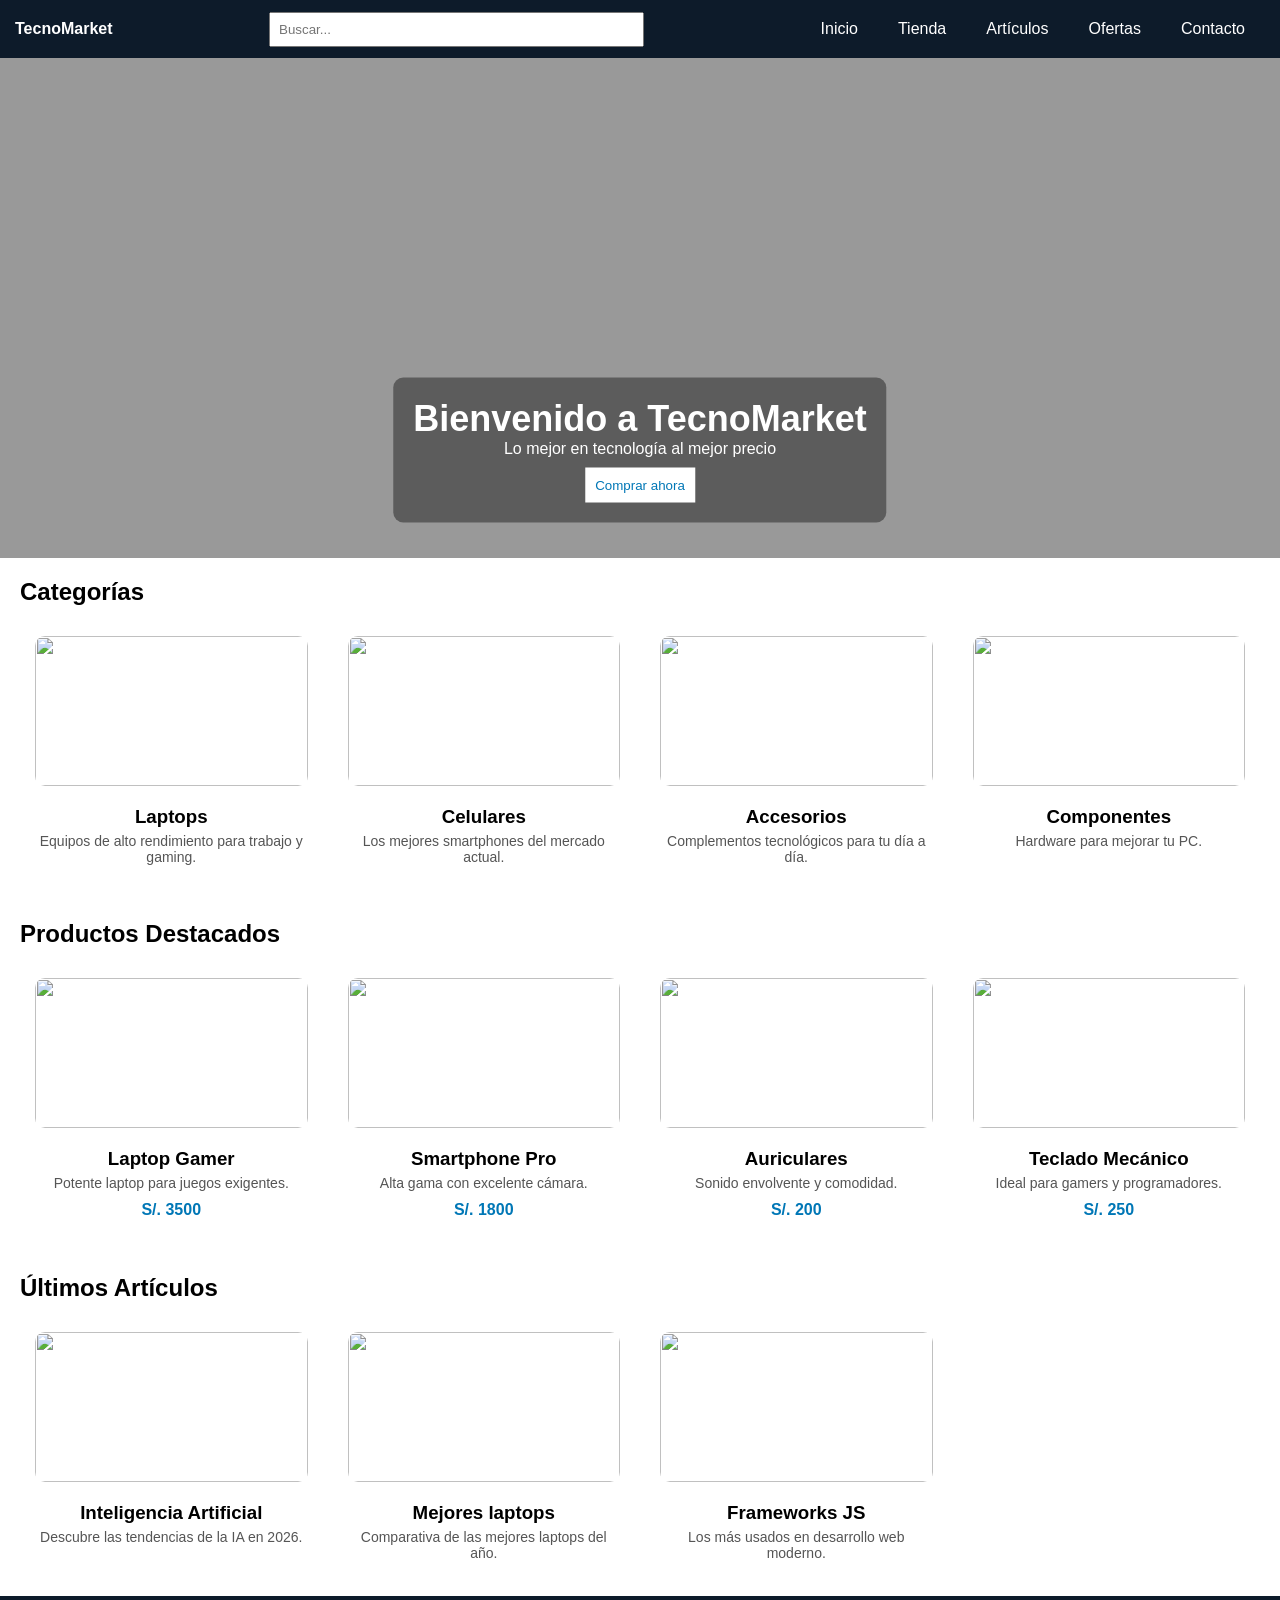
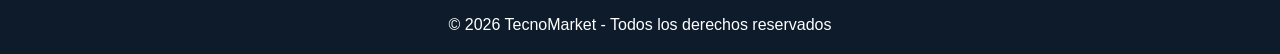
==== index.html @ bfa55ff9 "Add files via upload" ====
<!DOCTYPE html>
<html lang="es">
<head>
    <meta charset="UTF-8">
    <title>TecnoMarket</title>
    <link rel="stylesheet" href="styles.css">
</head>
<body>

<!-- HEADER -->
<header class="header">
    <div class="logo">TecnoMarket</div>

    <input type="text" placeholder="Buscar..." class="buscador">

    <div class="hamburguesa" onclick="toggleMenu()">☰</div>

    <nav class="menu" id="menu">
        <a href="#">Inicio</a>
        <a href="#">Tienda</a>
        <a href="#">Artículos</a>
        <a href="#">Ofertas</a>
        <a href="#">Contacto</a>
    </nav>
</header>

<!-- HERO -->
<section class="hero">
    <!--<img src="img/banner.jpg" alt="Banner principal" class="hero-img"-->

    <div class="hero-texto">
        <h1>Bienvenido a TecnoMarket</h1>
        <p>Lo mejor en tecnología al mejor precio</p>
        <button>Comprar ahora</button>
    </div>
</section>

<!-- CATEGORÍAS -->
<section class="categorias">
    <h2>Categorías</h2>
    <div class="grid-categorias">

        <div class="categoria">
            <img src="https://via.placeholder.com/200" alt="">
            <h3>Laptops</h3>
            <p>Equipos de alto rendimiento para trabajo y gaming.</p>
        </div>

        <div class="categoria">
            <img src="https://via.placeholder.com/200" alt="">
            <h3>Celulares</h3>
            <p>Los mejores smartphones del mercado actual.</p>
        </div>

        <div class="categoria">
            <img src="https://via.placeholder.com/200" alt="">
            <h3>Accesorios</h3>
            <p>Complementos tecnológicos para tu día a día.</p>
        </div>

        <div class="categoria">
            <img src="https://via.placeholder.com/200" alt="">
            <h3>Componentes</h3>
            <p>Hardware para mejorar tu PC.</p>
        </div>

    </div>
</section>

<!-- PRODUCTOS DESTACADOS -->
<section class="productos">
    <h2>Productos Destacados</h2>
    <div class="grid-productos">

        <div class="card">
            <img src="https://via.placeholder.com/200">
            <h3>Laptop Gamer</h3>
            <p>Potente laptop para juegos exigentes.</p>
            <span class="precio">S/. 3500</span>
        </div>

        <div class="card">
            <img src="https://via.placeholder.com/200">
            <h3>Smartphone Pro</h3>
            <p>Alta gama con excelente cámara.</p>
            <span class="precio">S/. 1800</span>
        </div>

        <div class="card">
            <img src="https://via.placeholder.com/200">
            <h3>Auriculares</h3>
            <p>Sonido envolvente y comodidad.</p>
            <span class="precio">S/. 200</span>
        </div>

        <div class="card">
            <img src="https://via.placeholder.com/200">
            <h3>Teclado Mecánico</h3>
            <p>Ideal para gamers y programadores.</p>
            <span class="precio">S/. 250</span>
        </div>

    </div>
</section>

<!-- ARTÍCULOS -->
<section class="articulos">
    <h2>Últimos Artículos</h2>
    <div class="grid-articulos">

        <div class="card">
            <img src="https://via.placeholder.com/200">
            <h3>Inteligencia Artificial</h3>
            <p>Descubre las tendencias de la IA en 2026.</p>
        </div>

        <div class="card">
            <img src="https://via.placeholder.com/200">
            <h3>Mejores laptops</h3>
            <p>Comparativa de las mejores laptops del año.</p>
        </div>

        <div class="card">
            <img src="https://via.placeholder.com/200">
            <h3>Frameworks JS</h3>
            <p>Los más usados en desarrollo web moderno.</p>
        </div>

    </div>
</section>

<!-- FOOTER -->
<footer class="footer">
    <p>© 2026 TecnoMarket - Todos los derechos reservados</p>
</footer>

<script src="script.js"></script>
</body>
</html>
---- styles.css ----
/* RESET */
* {
    margin: 0;
    padding: 0;
    box-sizing: border-box;
}

body {
    font-family: 'Segoe UI', sans-serif;
    background: #ffffff;
}

/* ================= HEADER ================= */
.header {
    display: flex;
    align-items: center;
    justify-content: space-between;
    background: #0d1b2a;
    color: white;
    padding: 10px 15px;
    position: relative;
}

.logo {
    font-weight: bold;
}

/* BUSCADOR */
.buscador {
    display: none;
}

/* MENU */
.menu {
    display: none;
    flex-direction: column;
    background: #0d1b2a;
    position: absolute;
    top: 60px;
    left: 0;
    width: 100%;
}

.menu a {
    padding: 10px;
    border-top: 1px solid #1b263b;
    color: white;
    text-decoration: none;
}

/* BOTÓN HAMBURGUESA */
.hamburguesa {
    font-size: 20px;
    cursor: pointer;
}

/* MOSTRAR MENU */
.menu.activo {
    display: flex;
}

/* ================= HERO ================= */
.hero {
    background: url("img/banner.jpg") no-repeat center center;
    background-size: cover; /* 🔥 hace que ocupe todo el espacio */
    background: 
        linear-gradient(rgba(0,0,0,0.4), rgba(0,0,0,0.4)),
        url("img/banner.jpg") no-repeat center center;
    background-size: cover;
    
    height: 300px;
    
    display: flex;
    align-items: center;
    justify-content: center;
    
    color: white;
    text-align: center;
}   







.hero h1 {
    font-size: 22px;
}

.hero button {
    margin-top: 10px;
    padding: 10px;
    border: none;
    background: white;
    color: #0077b6;
}

/* ================= SECCIONES ================= */
section {
    padding: 20px;
}

h2 {
    margin-bottom: 15px;
}

/* ================= GRID ================= */
.grid-categorias,
.grid-productos,
.grid-articulos {
    display: grid;
    grid-template-columns: 1fr;
    gap: 10px;
}

/* CARDS */
.categoria, .card {
    background: white;
    padding: 15px;
    border-radius: 10px;
    text-align: center;
}

/* ================= TABLET ================= */
@media (min-width: 768px) {

    .buscador {
        display: block;
        width: 40%;
        padding: 8px;
    }

    .grid-categorias,
    .grid-productos,
    .grid-articulos {
        grid-template-columns: repeat(2, 1fr);
    }

    .hero h1 {
        font-size: 28px;
    }
}

/* ================= PC ================= */
@media (min-width: 1024px) {

    .hamburguesa {
        display: none;
    }

    .menu {
        display: flex !important;
        position: static;
        flex-direction: row;
        width: auto;
        background: none;
    }

    .menu a {
        border: none;
        margin: 0 10px;
    }

    .buscador {
        width: 30%;
    }

    .grid-categorias,
    .grid-productos,
    .grid-articulos {
        grid-template-columns: repeat(4, 1fr);
    }

  /* HERO */
.hero {
    position: auto;
    width: 100%;
    height: 300px;
    overflow: hidden;
}

/* IMAGEN */
.hero-img {
    width: 100%;
    height: 100%;
    object-fit: cover; /* 🔥 clave para que no se deforme */
}

/* TEXTO ENCIMA */
.hero-texto {
    position: absolute;
    top: 50%;
    left: 50%;
    transform: translate(-50%, -50%);
    
    color: white;
    text-align: center;
    background: rgba(0,0,0,0.4);
    padding: 20px;
    border-radius: 10px;
}

/* RESPONSIVE */
@media (min-width: 768px) {
    .hero {
        height: 400px;
    }
}

@media (min-width: 1024px) {
    .hero {
        height: 500px;
    }
}

    .hero h1 {
        font-size: 36px;
    }
}
/* IMÁGENES */
.categoria img,
.card img {
    width: 100%;
    height: 150px;
    object-fit: cover;
    border-radius: 10px;
    margin-bottom: 10px;
}

/* TEXTO */
.card h3, .categoria h3 {
    margin: 10px 0 5px;
}

.card p, .categoria p {
    font-size: 14px;
    color: #555;
}

/* PRECIO */
.precio {
    display: block;
    margin-top: 10px;
    font-weight: bold;
    color: #0077b6;
}






/* FOOTER */
.footer {
    background: #0d1b2a;
    color: white;
    text-align: center;
    padding: 20px;
}
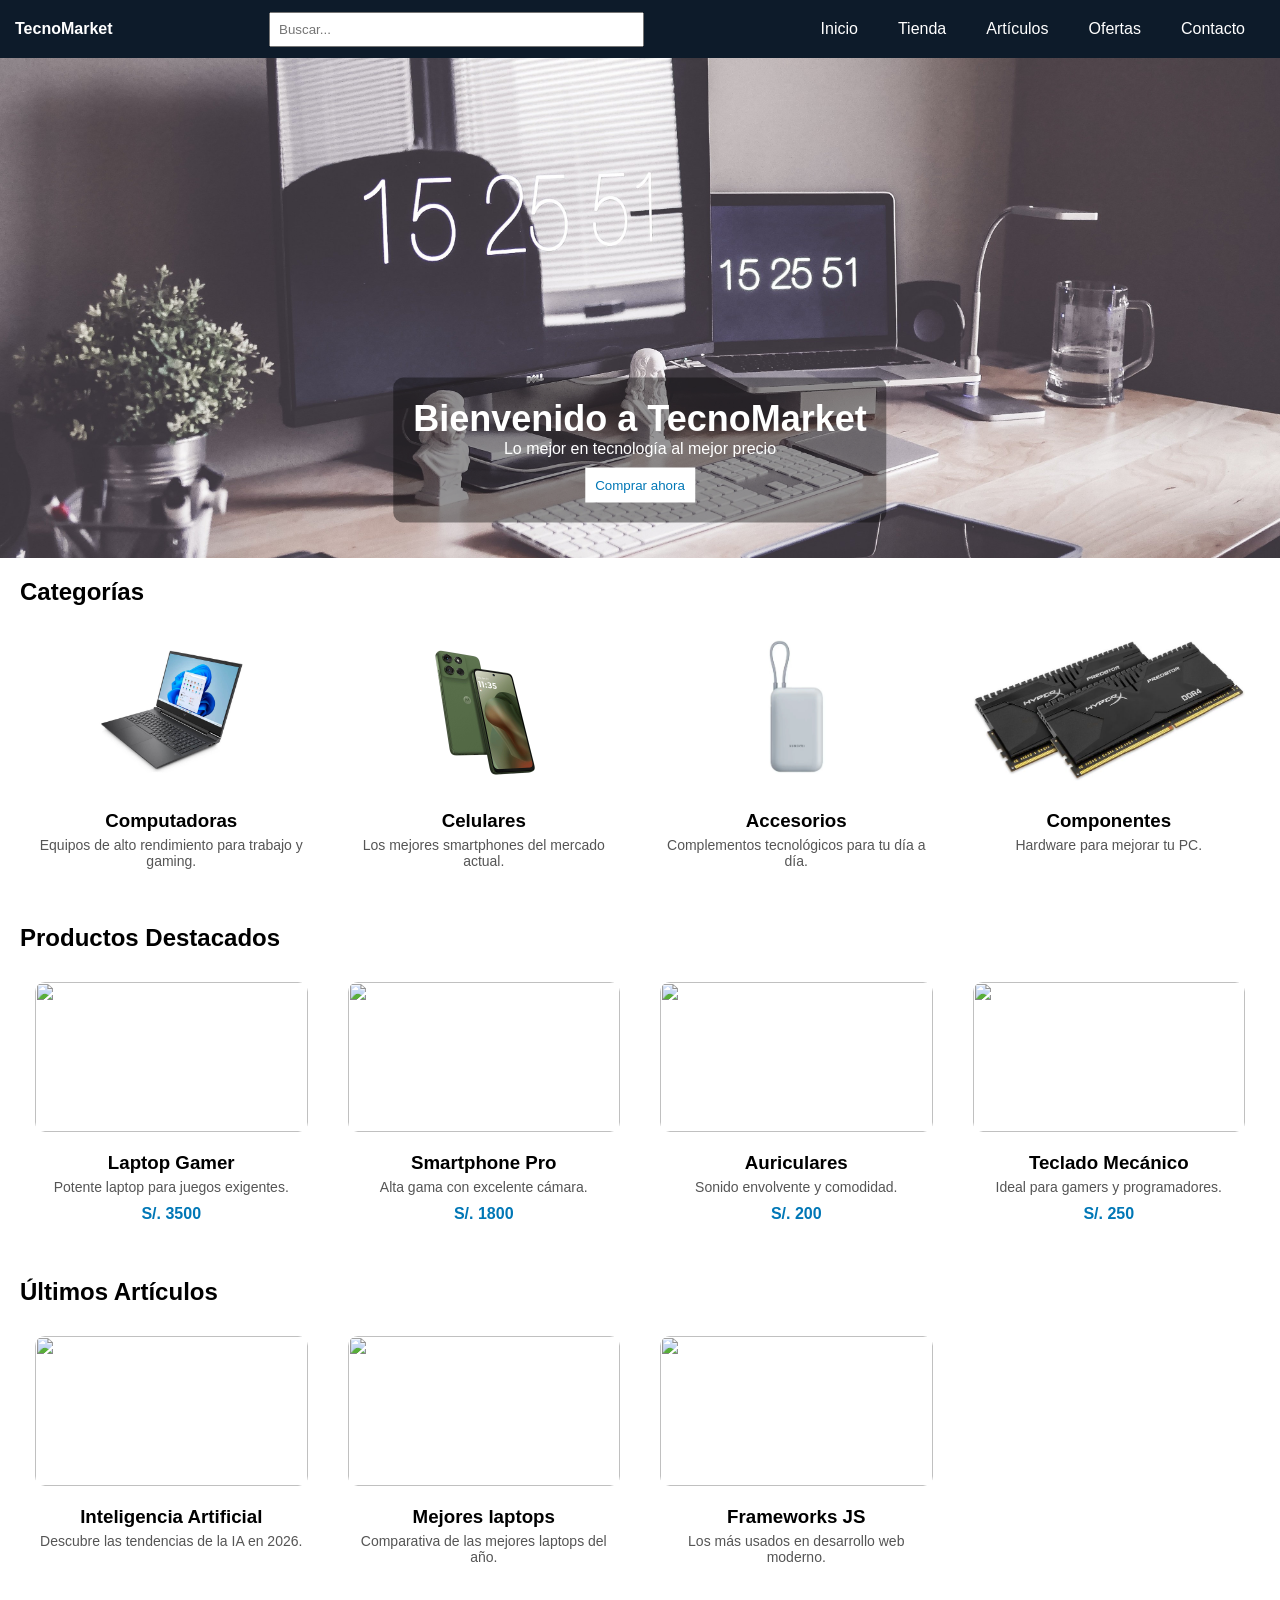
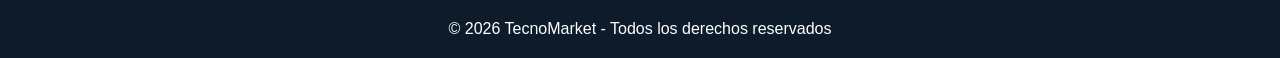
==== commit 0f6d6972: "Add files via upload" ====
--- a/index.html
+++ b/index.html
@@ -41,25 +41,25 @@
     <div class="grid-categorias">
 
         <div class="categoria">
-            <img src="https://via.placeholder.com/200" alt="">
-            <h3>Laptops</h3>
+            <img src="img/laptop.jpg" alt="">
+            <h3>Computadoras</h3>
             <p>Equipos de alto rendimiento para trabajo y gaming.</p>
         </div>
 
         <div class="categoria">
-            <img src="https://via.placeholder.com/200" alt="">
+            <img src="img/celular.jpg" alt="">
             <h3>Celulares</h3>
             <p>Los mejores smartphones del mercado actual.</p>
         </div>
 
         <div class="categoria">
-            <img src="https://via.placeholder.com/200" alt="">
+            <img src="img/cargador.webp" alt="">
             <h3>Accesorios</h3>
             <p>Complementos tecnológicos para tu día a día.</p>
         </div>
 
         <div class="categoria">
-            <img src="https://via.placeholder.com/200" alt="">
+            <img src="img/ram.jpg" alt="">
             <h3>Componentes</h3>
             <p>Hardware para mejorar tu PC.</p>
         </div>
--- a/styles.css
+++ b/styles.css
@@ -63,10 +63,6 @@
 .hero {
     background: url("img/banner.jpg") no-repeat center center;
     background-size: cover; /* 🔥 hace que ocupe todo el espacio */
-    background: 
-        linear-gradient(rgba(0,0,0,0.4), rgba(0,0,0,0.4)),
-        url("img/banner.jpg") no-repeat center center;
-    background-size: cover;
     
     height: 300px;
     
@@ -77,9 +73,6 @@
     color: white;
     text-align: center;
 }   
-
-
-
 
 
 
@@ -221,11 +214,12 @@
 /* IMÁGENES */
 .categoria img,
 .card img {
-    width: 100%;
+   width: 100%;
     height: 150px;
-    object-fit: cover;
+    object-fit: contain;
+   
     border-radius: 10px;
-    margin-bottom: 10px;
+    margin-bottom: 10px
 }
 
 /* TEXTO */
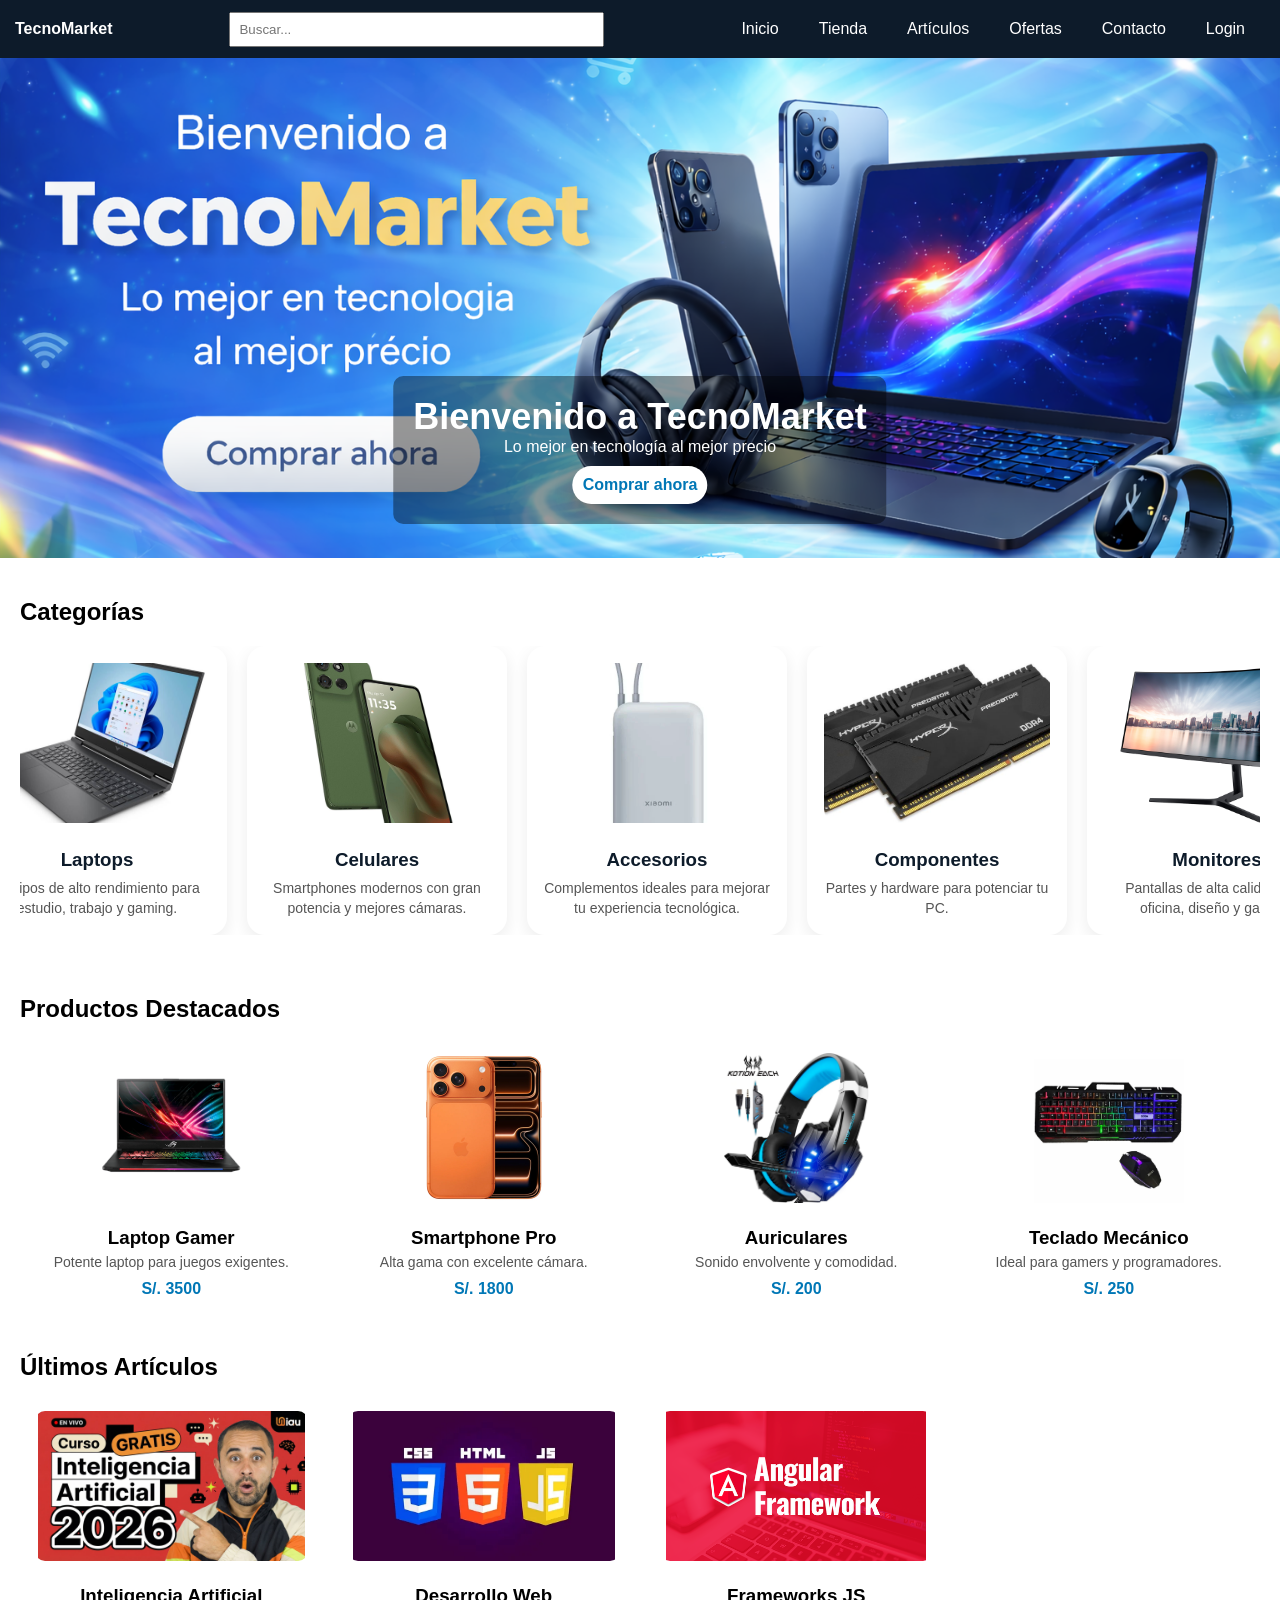
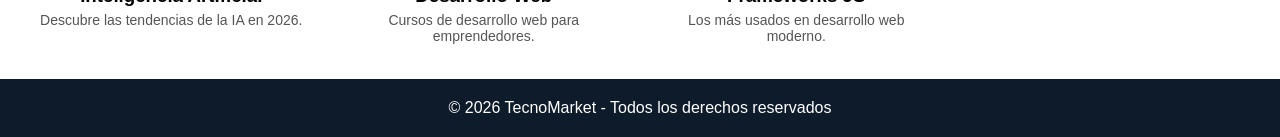
==== commit 08ea3ee3: "Add files via upload" ====
--- a/index.html
+++ b/index.html
@@ -10,7 +10,6 @@
 <!-- HEADER -->
 <header class="header">
     <div class="logo">TecnoMarket</div>
-
     <input type="text" placeholder="Buscar..." class="buscador">
 
     <div class="hamburguesa" onclick="toggleMenu()">☰</div>
@@ -21,8 +20,33 @@
         <a href="#">Artículos</a>
         <a href="#">Ofertas</a>
         <a href="#">Contacto</a>
+        <a href="#login" onclick="abrirLogin()">Login</a>
     </nav>
 </header>
+
+
+
+
+
+<!-- MODAL LOGIN -->
+<div class="modal" id="loginModal">
+    <div class="modal-contenido">
+        <span class="cerrar" onclick="cerrarLogin()">&times;</span>
+        <h2>Iniciar Sesión</h2>
+
+        <form class="form-login" onsubmit="iniciarSesion(event)">
+            <input type="text" id="loginUsuario" placeholder="Usuario o correo" required>
+            <input type="password" id="loginPassword" placeholder="Contraseña" required>
+            <button type="submit">Ingresar</button>
+        </form>
+
+        <p id="mensajeLogin" class="mensaje-login"></p>
+    </div>
+</div>
+
+
+
+
 
 <!-- HERO -->
 <section class="hero">
@@ -31,41 +55,59 @@
     <div class="hero-texto">
         <h1>Bienvenido a TecnoMarket</h1>
         <p>Lo mejor en tecnología al mejor precio</p>
-        <button>Comprar ahora</button>
+        <button class="btn-hero" onclick="irTienda()">Comprar ahora</button>
     </div>
 </section>
+
+
 
 <!-- CATEGORÍAS -->
 <section class="categorias">
     <h2>Categorías</h2>
-    <div class="grid-categorias">
 
-        <div class="categoria">
-            <img src="img/laptop.jpg" alt="">
-            <h3>Computadoras</h3>
-            <p>Equipos de alto rendimiento para trabajo y gaming.</p>
+    <div class="carrusel-categorias" id="carruselCategorias">
+        <div class="track-categorias" id="trackCategorias">
+            <div class="categoria">
+                <img src="img/laptop.jpg" alt="Laptops">
+                <h3>Laptops</h3>
+                <p>Equipos de alto rendimiento para estudio, trabajo y gaming.</p>
+            </div>
+
+            <div class="categoria">
+                <img src="img/celular.jpg" alt="Celulares">
+                <h3>Celulares</h3>
+                <p>Smartphones modernos con gran potencia y mejores cámaras.</p>
+            </div>
+
+            <div class="categoria">
+                <img src="img/cargador.webp" alt="Accesorios">
+                <h3>Accesorios</h3>
+                <p>Complementos ideales para mejorar tu experiencia tecnológica.</p>
+            </div>
+
+            <div class="categoria">
+                <img src="img/ram.jpg" alt="Componentes">
+                <h3>Componentes</h3>
+                <p>Partes y hardware para potenciar tu PC.</p>
+            </div>
+
+            <div class="categoria">
+                <img src="img/monitor.png" alt="Monitores">
+                <h3>Monitores</h3>
+                <p>Pantallas de alta calidad para oficina, diseño y gaming.</p>
+            </div>
+
+            <div class="categoria">
+                <img src="img/camara.webp" alt="Periféricos">
+                <h3>Periféricos</h3>
+                <p>Teclados, mouse y dispositivos para productividad y juego.</p>
+            </div>
         </div>
-
-        <div class="categoria">
-            <img src="img/celular.jpg" alt="">
-            <h3>Celulares</h3>
-            <p>Los mejores smartphones del mercado actual.</p>
-        </div>
-
-        <div class="categoria">
-            <img src="img/cargador.webp" alt="">
-            <h3>Accesorios</h3>
-            <p>Complementos tecnológicos para tu día a día.</p>
-        </div>
-
-        <div class="categoria">
-            <img src="img/ram.jpg" alt="">
-            <h3>Componentes</h3>
-            <p>Hardware para mejorar tu PC.</p>
-        </div>
-
     </div>
 </section>
+
+
+
 
 <!-- PRODUCTOS DESTACADOS -->
 <section class="productos">
@@ -73,28 +115,28 @@
     <div class="grid-productos">
 
         <div class="card">
-            <img src="https://via.placeholder.com/200">
+            <img src="img/laptopgamer.png">
             <h3>Laptop Gamer</h3>
             <p>Potente laptop para juegos exigentes.</p>
             <span class="precio">S/. 3500</span>
         </div>
 
         <div class="card">
-            <img src="https://via.placeholder.com/200">
+            <img src="img/iphone.webp">
             <h3>Smartphone Pro</h3>
             <p>Alta gama con excelente cámara.</p>
             <span class="precio">S/. 1800</span>
         </div>
 
         <div class="card">
-            <img src="https://via.placeholder.com/200">
+            <img src="img/audifono.jpg">
             <h3>Auriculares</h3>
             <p>Sonido envolvente y comodidad.</p>
             <span class="precio">S/. 200</span>
         </div>
 
         <div class="card">
-            <img src="https://via.placeholder.com/200">
+            <img src="img/teclado.webp">
             <h3>Teclado Mecánico</h3>
             <p>Ideal para gamers y programadores.</p>
             <span class="precio">S/. 250</span>
@@ -109,19 +151,19 @@
     <div class="grid-articulos">
 
         <div class="card">
-            <img src="https://via.placeholder.com/200">
+            <img src="img/iacurso.jpg">
             <h3>Inteligencia Artificial</h3>
             <p>Descubre las tendencias de la IA en 2026.</p>
         </div>
 
         <div class="card">
-            <img src="https://via.placeholder.com/200">
-            <h3>Mejores laptops</h3>
-            <p>Comparativa de las mejores laptops del año.</p>
+            <img src="img/cursoweb.webp">
+            <h3>Desarrollo Web</h3>
+            <p>Cursos de desarrollo web para emprendedores.</p>
         </div>
 
         <div class="card">
-            <img src="https://via.placeholder.com/200">
+            <img src="img/framework.png">
             <h3>Frameworks JS</h3>
             <p>Los más usados en desarrollo web moderno.</p>
         </div>
--- a/styles.css
+++ b/styles.css
@@ -61,7 +61,7 @@
 
 /* ================= HERO ================= */
 .hero {
-    background: url("img/banner.jpg") no-repeat center center;
+    background: url("img/banner.png") no-repeat center center;
     background-size: cover; /* 🔥 hace que ocupe todo el espacio */
     
     height: 300px;
@@ -74,7 +74,31 @@
     text-align: center;
 }   
 
-
+/* ================= BOTÓN HERO ================= */
+.btn-hero {
+    margin-top: 15px;
+    padding: 14px 28px;
+    border: none;
+    border-radius: 30px;
+    background: linear-gradient(135deg, #00b4d8, #0077b6);
+    color: white;
+    font-size: 16px;
+    font-weight: 600;
+    cursor: pointer;
+    transition: all 0.3s ease;
+    box-shadow: 0 8px 20px rgba(0,0,0,0.2);
+}
+
+/* Hover */
+.btn-hero:hover {
+    transform: translateY(-4px) scale(1.05);
+    box-shadow: 0 15px 30px rgba(0,0,0,0.3);
+}
+
+/* Click */
+.btn-hero:active {
+    transform: scale(0.95);
+}
 
 
 .hero h1 {
@@ -240,8 +264,177 @@
     color: #0077b6;
 }
 
-
-
+/* ================= LOGIN MODAL ================= */
+.modal {
+    display: none;
+    position: fixed;
+    z-index: 999;
+    inset: 0;
+    background: rgba(0, 0, 0, 0.6);
+    padding: 20px;
+}
+
+.modal-contenido {
+    background: white;
+    width: 100%;
+    max-width: 400px;
+    margin: 80px auto;
+    padding: 25px;
+    border-radius: 16px;
+    position: relative;
+    box-shadow: 0 10px 30px rgba(0,0,0,0.2);
+}
+
+.modal-contenido h2 {
+    margin-bottom: 20px;
+    text-align: center;
+    color: #0d1b2a;
+}
+
+.cerrar {
+    position: absolute;
+    top: 10px;
+    right: 15px;
+    font-size: 28px;
+    cursor: pointer;
+    color: #333;
+}
+
+.form-login {
+    display: flex;
+    flex-direction: column;
+    gap: 12px;
+}
+
+.form-login input {
+    padding: 12px;
+    border: 1px solid #ccc;
+    border-radius: 10px;
+    outline: none;
+    font-size: 14px;
+}
+
+.form-login input:focus {
+    border-color: #0077b6;
+}
+
+.form-login button {
+    padding: 12px;
+    border: none;
+    border-radius: 10px;
+    background: #0077b6;
+    color: white;
+    font-size: 15px;
+    cursor: pointer;
+}
+
+.form-login button:hover {
+    background: #023e8a;
+}
+
+.mensaje-login {
+    margin-top: 12px;
+    text-align: center;
+    font-size: 14px;
+    color: #d00000;
+}
+
+/* Responsive modal */
+@media (max-width: 480px) {
+    .modal-contenido {
+        margin: 40px auto;
+        padding: 20px;
+    }
+}
+
+/* ================= CARRUSEL CATEGORÍAS ================= */
+.categorias {
+    padding: 40px 20px;
+    overflow: hidden;
+}
+
+.carrusel-categorias {
+    position: relative;
+    overflow: hidden;
+    width: 100%;
+    margin-top: 20px;
+}
+
+.track-categorias {
+    display: flex;
+    gap: 20px;
+    will-change: transform;
+}
+
+.categoria {
+    min-width: 260px;
+    max-width: 260px;
+    background: white;
+    border-radius: 18px;
+    padding: 15px;
+    text-align: center;
+    box-shadow: 0 6px 18px rgba(0,0,0,0.08);
+    transition: transform 0.35s ease, box-shadow 0.35s ease, border 0.35s ease;
+    border: 2px solid transparent;
+    cursor: pointer;
+    flex-shrink: 0;
+}
+
+.categoria img {
+    width: 100%;
+    height: 160px;
+    object-fit: cover;
+    border-radius: 14px;
+    margin-bottom: 12px;
+}
+
+.categoria h3 {
+    margin-bottom: 8px;
+    color: #0d1b2a;
+}
+
+.categoria p {
+    font-size: 14px;
+    color: #555;
+    line-height: 1.4;
+}
+
+/* Hover resaltado */
+.categoria:hover {
+    transform: translateY(-10px) scale(1.03);
+    box-shadow: 0 16px 30px rgba(0,0,0,0.18);
+    border: 2px solid #00b4d8;
+}
+
+/* Activa desde JS */
+.categoria.activa {
+    transform: translateY(-10px) scale(1.03);
+    box-shadow: 0 16px 30px rgba(0,0,0,0.18);
+    border: 2px solid #0077b6;
+}
+
+/* Responsive */
+@media (max-width: 768px) {
+    .categoria {
+        min-width: 220px;
+        max-width: 220px;
+    }
+
+    .categoria img {
+        height: 140px;
+    }
+}
+
+@media (max-width: 480px) {
+    .categoria {
+        min-width: 200px;
+        max-width: 200px;
+    }
+
+    .categoria img {
+        height: 130px;
+    }
+}
 
 
 
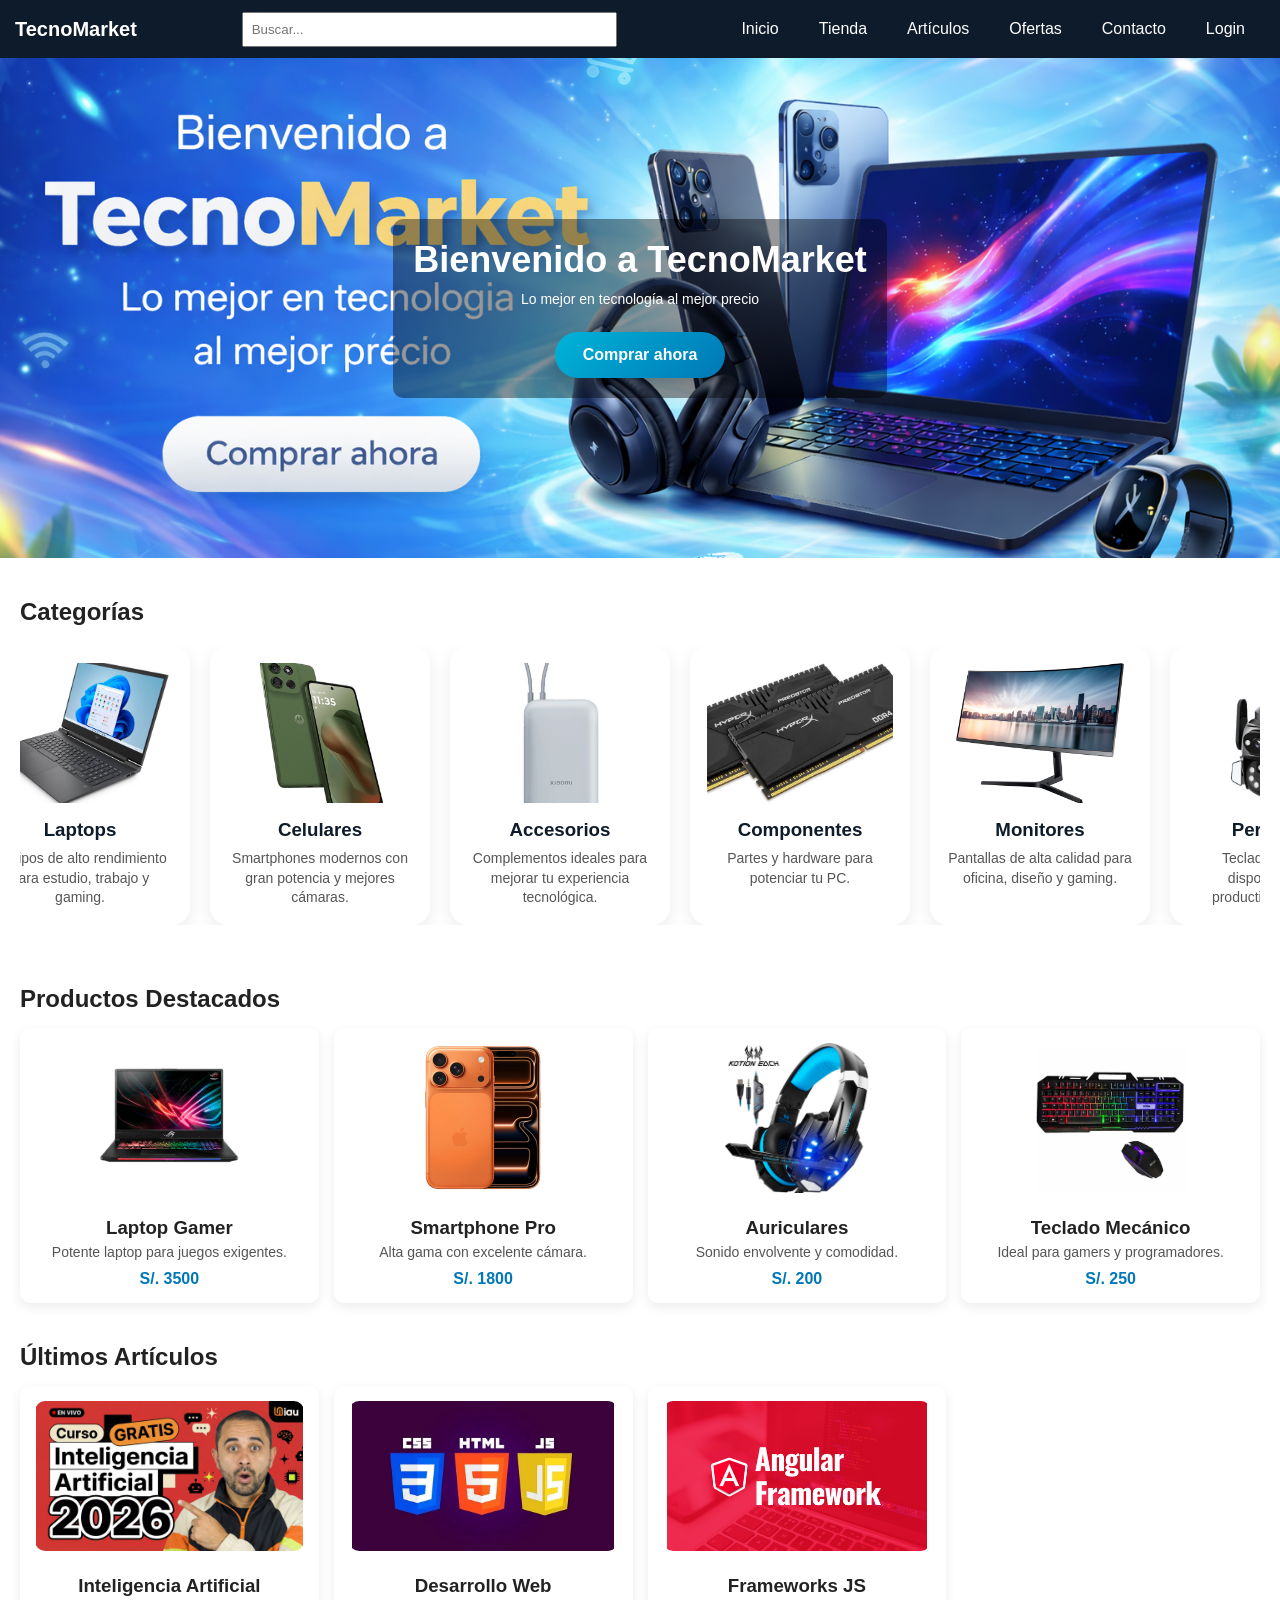
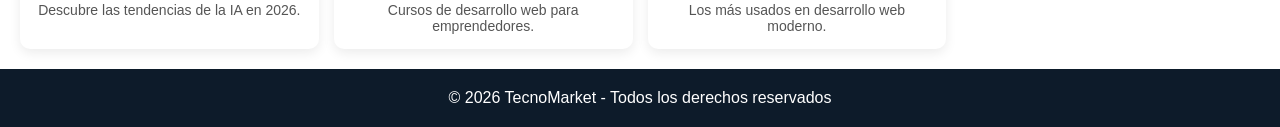
==== commit eb6b6bf7: "Add files via upload" ====
--- a/index.html
+++ b/index.html
@@ -14,14 +14,14 @@
 
     <div class="hamburguesa" onclick="toggleMenu()">☰</div>
 
-    <nav class="menu" id="menu">
-        <a href="#">Inicio</a>
-        <a href="#">Tienda</a>
-        <a href="#">Artículos</a>
-        <a href="#">Ofertas</a>
-        <a href="#">Contacto</a>
-        <a href="#login" onclick="abrirLogin()">Login</a>
-    </nav>
+   <nav class="menu" id="menu">
+    <a href="index.html">Inicio</a>
+    <a href="tienda.html">Tienda</a>
+    <a href="#">Artículos</a>
+    <a href="#">Ofertas</a>
+    <a href="#">Contacto</a>
+    <a href="login.html">Login</a>
+</nav>
 </header>
 
 
@@ -55,7 +55,7 @@
     <div class="hero-texto">
         <h1>Bienvenido a TecnoMarket</h1>
         <p>Lo mejor en tecnología al mejor precio</p>
-        <button class="btn-hero" onclick="irTienda()">Comprar ahora</button>
+        <button class="btn-hero" onclick="window.location.href='tienda.html'">Comprar ahora</button>
     </div>
 </section>
 
--- a/styles.css
+++ b/styles.css
@@ -1,16 +1,36 @@
-/* RESET */
+/* =========================
+   RESET GENERAL
+   Reinicia márgenes y rellenos,
+   y mejora el cálculo de tamaños
+========================= */
 * {
     margin: 0;
     padding: 0;
     box-sizing: border-box;
 }
 
+/* Estilo general de la página */
 body {
     font-family: 'Segoe UI', sans-serif;
     background: #ffffff;
-}
-
-/* ================= HEADER ================= */
+    color: #222;
+}
+
+/* Espaciado general de secciones */
+section {
+    padding: 20px;
+}
+
+/* Separación inferior de títulos */
+h2 {
+    margin-bottom: 15px;
+}
+
+/* =========================
+   HEADER
+   Contiene logo, buscador,
+   menú y botón hamburguesa
+========================= */
 .header {
     display: flex;
     align-items: center;
@@ -21,16 +41,18 @@
     position: relative;
 }
 
+/* Logo principal */
 .logo {
     font-weight: bold;
-}
-
-/* BUSCADOR */
+    font-size: 20px;
+}
+
+/* Buscador oculto por defecto en móvil */
 .buscador {
     display: none;
 }
 
-/* MENU */
+/* Menú móvil oculto por defecto */
 .menu {
     display: none;
     flex-direction: column;
@@ -39,8 +61,10 @@
     top: 60px;
     left: 0;
     width: 100%;
-}
-
+    z-index: 20;
+}
+
+/* Enlaces del menú */
 .menu a {
     padding: 10px;
     border-top: 1px solid #1b263b;
@@ -48,33 +72,55 @@
     text-decoration: none;
 }
 
-/* BOTÓN HAMBURGUESA */
+/* Ícono hamburguesa para móvil */
 .hamburguesa {
     font-size: 20px;
     cursor: pointer;
 }
 
-/* MOSTRAR MENU */
+/* Clase activada desde JS para mostrar menú */
 .menu.activo {
     display: flex;
 }
 
-/* ================= HERO ================= */
+/* =========================
+   HERO
+   Banner principal con imagen
+   de fondo y texto encima
+========================= */
 .hero {
     background: url("img/banner.png") no-repeat center center;
-    background-size: cover; /* 🔥 hace que ocupe todo el espacio */
-    
+    background-size: cover;
     height: 300px;
-    
     display: flex;
     align-items: center;
     justify-content: center;
-    
-    color: white;
-    text-align: center;
-}   
-
-/* ================= BOTÓN HERO ================= */
+    text-align: center;
+    color: white;
+    position: relative;
+    overflow: hidden;
+}
+
+/* Caja de texto encima del banner */
+.hero-texto {
+    background: rgba(0, 0, 0, 0.4);
+    padding: 20px;
+    border-radius: 10px;
+}
+
+/* Título principal del hero */
+.hero h1 {
+    font-size: 22px;
+    margin-bottom: 10px;
+}
+
+/* Texto secundario del hero */
+.hero p {
+    font-size: 14px;
+    margin-bottom: 10px;
+}
+
+/* Botón principal del hero */
 .btn-hero {
     margin-top: 15px;
     padding: 14px 28px;
@@ -86,177 +132,61 @@
     font-weight: 600;
     cursor: pointer;
     transition: all 0.3s ease;
-    box-shadow: 0 8px 20px rgba(0,0,0,0.2);
-}
-
-/* Hover */
+    box-shadow: 0 8px 20px rgba(0, 0, 0, 0.2);
+}
+
+/* Efecto al pasar el mouse */
 .btn-hero:hover {
     transform: translateY(-4px) scale(1.05);
-    box-shadow: 0 15px 30px rgba(0,0,0,0.3);
-}
-
-/* Click */
+    box-shadow: 0 15px 30px rgba(0, 0, 0, 0.3);
+}
+
+/* Efecto al hacer clic */
 .btn-hero:active {
     transform: scale(0.95);
 }
 
-
-.hero h1 {
-    font-size: 22px;
-}
-
-.hero button {
-    margin-top: 10px;
-    padding: 10px;
-    border: none;
-    background: white;
-    color: #0077b6;
-}
-
-/* ================= SECCIONES ================= */
-section {
-    padding: 20px;
-}
-
-h2 {
-    margin-bottom: 15px;
-}
-
-/* ================= GRID ================= */
-.grid-categorias,
+/* =========================
+   GRIDS GENERALES
+   Distribuye tarjetas en columnas
+========================= */
 .grid-productos,
 .grid-articulos {
     display: grid;
     grid-template-columns: 1fr;
-    gap: 10px;
-}
-
-/* CARDS */
-.categoria, .card {
+    gap: 15px;
+}
+
+/* Tarjetas generales de productos y artículos */
+.card {
     background: white;
     padding: 15px;
     border-radius: 10px;
     text-align: center;
-}
-
-/* ================= TABLET ================= */
-@media (min-width: 768px) {
-
-    .buscador {
-        display: block;
-        width: 40%;
-        padding: 8px;
-    }
-
-    .grid-categorias,
-    .grid-productos,
-    .grid-articulos {
-        grid-template-columns: repeat(2, 1fr);
-    }
-
-    .hero h1 {
-        font-size: 28px;
-    }
-}
-
-/* ================= PC ================= */
-@media (min-width: 1024px) {
-
-    .hamburguesa {
-        display: none;
-    }
-
-    .menu {
-        display: flex !important;
-        position: static;
-        flex-direction: row;
-        width: auto;
-        background: none;
-    }
-
-    .menu a {
-        border: none;
-        margin: 0 10px;
-    }
-
-    .buscador {
-        width: 30%;
-    }
-
-    .grid-categorias,
-    .grid-productos,
-    .grid-articulos {
-        grid-template-columns: repeat(4, 1fr);
-    }
-
-  /* HERO */
-.hero {
-    position: auto;
+    box-shadow: 0 4px 12px rgba(0, 0, 0, 0.08);
+}
+
+/* Imágenes dentro de tarjetas */
+.card img {
     width: 100%;
-    height: 300px;
-    overflow: hidden;
-}
-
-/* IMAGEN */
-.hero-img {
-    width: 100%;
-    height: 100%;
-    object-fit: cover; /* 🔥 clave para que no se deforme */
-}
-
-/* TEXTO ENCIMA */
-.hero-texto {
-    position: absolute;
-    top: 50%;
-    left: 50%;
-    transform: translate(-50%, -50%);
-    
-    color: white;
-    text-align: center;
-    background: rgba(0,0,0,0.4);
-    padding: 20px;
-    border-radius: 10px;
-}
-
-/* RESPONSIVE */
-@media (min-width: 768px) {
-    .hero {
-        height: 400px;
-    }
-}
-
-@media (min-width: 1024px) {
-    .hero {
-        height: 500px;
-    }
-}
-
-    .hero h1 {
-        font-size: 36px;
-    }
-}
-/* IMÁGENES */
-.categoria img,
-.card img {
-   width: 100%;
     height: 150px;
     object-fit: contain;
-   
     border-radius: 10px;
-    margin-bottom: 10px
-}
-
-/* TEXTO */
-.card h3, .categoria h3 {
+    margin-bottom: 10px;
+}
+
+/* Títulos de tarjetas */
+.card h3 {
     margin: 10px 0 5px;
 }
 
-.card p, .categoria p {
+/* Descripción de tarjetas */
+.card p {
     font-size: 14px;
     color: #555;
 }
 
-/* PRECIO */
+/* Precio resaltado */
 .precio {
     display: block;
     margin-top: 10px;
@@ -264,7 +194,10 @@
     color: #0077b6;
 }
 
-/* ================= LOGIN MODAL ================= */
+/* =========================
+   MODAL LOGIN
+   Ventana emergente para iniciar sesión
+========================= */
 .modal {
     display: none;
     position: fixed;
@@ -274,6 +207,7 @@
     padding: 20px;
 }
 
+/* Caja del contenido del login */
 .modal-contenido {
     background: white;
     width: 100%;
@@ -282,15 +216,17 @@
     padding: 25px;
     border-radius: 16px;
     position: relative;
-    box-shadow: 0 10px 30px rgba(0,0,0,0.2);
-}
-
+    box-shadow: 0 10px 30px rgba(0, 0, 0, 0.2);
+}
+
+/* Título del modal */
 .modal-contenido h2 {
     margin-bottom: 20px;
     text-align: center;
     color: #0d1b2a;
 }
 
+/* Botón de cerrar */
 .cerrar {
     position: absolute;
     top: 10px;
@@ -300,12 +236,14 @@
     color: #333;
 }
 
+/* Formulario del login en columna */
 .form-login {
     display: flex;
     flex-direction: column;
     gap: 12px;
 }
 
+/* Inputs del formulario */
 .form-login input {
     padding: 12px;
     border: 1px solid #ccc;
@@ -314,10 +252,12 @@
     font-size: 14px;
 }
 
+/* Efecto al seleccionar input */
 .form-login input:focus {
     border-color: #0077b6;
 }
 
+/* Botón del formulario */
 .form-login button {
     padding: 12px;
     border: none;
@@ -328,10 +268,12 @@
     cursor: pointer;
 }
 
+/* Hover del botón login */
 .form-login button:hover {
     background: #023e8a;
 }
 
+/* Mensaje de error o confirmación */
 .mensaje-login {
     margin-top: 12px;
     text-align: center;
@@ -339,20 +281,16 @@
     color: #d00000;
 }
 
-/* Responsive modal */
-@media (max-width: 480px) {
-    .modal-contenido {
-        margin: 40px auto;
-        padding: 20px;
-    }
-}
-
-/* ================= CARRUSEL CATEGORÍAS ================= */
+/* =========================
+   CARRUSEL DE CATEGORÍAS
+   Contenedor horizontal animado
+========================= */
 .categorias {
     padding: 40px 20px;
     overflow: hidden;
 }
 
+/* Área visible del carrusel */
 .carrusel-categorias {
     position: relative;
     overflow: hidden;
@@ -360,12 +298,14 @@
     margin-top: 20px;
 }
 
+/* Pista horizontal donde se mueven las categorías */
 .track-categorias {
     display: flex;
     gap: 20px;
     will-change: transform;
 }
 
+/* Tarjeta individual de categoría */
 .categoria {
     min-width: 260px;
     max-width: 260px;
@@ -373,13 +313,14 @@
     border-radius: 18px;
     padding: 15px;
     text-align: center;
-    box-shadow: 0 6px 18px rgba(0,0,0,0.08);
+    box-shadow: 0 6px 18px rgba(0, 0, 0, 0.08);
     transition: transform 0.35s ease, box-shadow 0.35s ease, border 0.35s ease;
     border: 2px solid transparent;
     cursor: pointer;
     flex-shrink: 0;
 }
 
+/* Imagen de la categoría */
 .categoria img {
     width: 100%;
     height: 160px;
@@ -388,33 +329,68 @@
     margin-bottom: 12px;
 }
 
+/* Título de la categoría */
 .categoria h3 {
     margin-bottom: 8px;
     color: #0d1b2a;
 }
 
+/* Descripción de la categoría */
 .categoria p {
     font-size: 14px;
     color: #555;
     line-height: 1.4;
 }
 
-/* Hover resaltado */
+/* Resaltado visual al pasar el mouse */
 .categoria:hover {
     transform: translateY(-10px) scale(1.03);
-    box-shadow: 0 16px 30px rgba(0,0,0,0.18);
+    box-shadow: 0 16px 30px rgba(0, 0, 0, 0.18);
     border: 2px solid #00b4d8;
 }
 
-/* Activa desde JS */
+/* Estado activo controlado por JavaScript */
 .categoria.activa {
     transform: translateY(-10px) scale(1.03);
-    box-shadow: 0 16px 30px rgba(0,0,0,0.18);
+    box-shadow: 0 16px 30px rgba(0, 0, 0, 0.18);
     border: 2px solid #0077b6;
 }
 
-/* Responsive */
-@media (max-width: 768px) {
+/* =========================
+   FOOTER
+   Pie de página principal
+========================= */
+.footer {
+    background: #0d1b2a;
+    color: white;
+    text-align: center;
+    padding: 20px;
+}
+
+/* =========================
+   RESPONSIVE TABLET
+   Ajusta buscador, grids y hero
+========================= */
+@media (min-width: 768px) {
+    .buscador {
+        display: block;
+        width: 40%;
+        padding: 8px;
+    }
+
+    .grid-productos,
+    .grid-articulos {
+        grid-template-columns: repeat(2, 1fr);
+    }
+
+    .hero {
+        height: 400px;
+    }
+
+    .hero h1 {
+        font-size: 28px;
+    }
+
     .categoria {
         min-width: 220px;
         max-width: 220px;
@@ -425,7 +401,56 @@
     }
 }
 
+/* =========================
+   RESPONSIVE PC
+   Menú horizontal, mayor ancho y más columnas
+========================= */
+@media (min-width: 1024px) {
+    .hamburguesa {
+        display: none;
+    }
+
+    .menu {
+        display: flex !important;
+        position: static;
+        flex-direction: row;
+        width: auto;
+        background: none;
+    }
+
+    .menu a {
+        border: none;
+        margin: 0 10px;
+    }
+
+    .buscador {
+        width: 30%;
+    }
+
+    .grid-productos,
+    .grid-articulos {
+        grid-template-columns: repeat(4, 1fr);
+    }
+
+    .hero {
+        height: 500px;
+    }
+
+    .hero h1 {
+        font-size: 36px;
+    }
+}
+
+/* =========================
+   RESPONSIVE MÓVIL PEQUEÑO
+   Ajustes finos para celular
+========================= */
 @media (max-width: 480px) {
+    .modal-contenido {
+        margin: 40px auto;
+        padding: 20px;
+    }
+
     .categoria {
         min-width: 200px;
         max-width: 200px;
@@ -434,14 +459,4 @@
     .categoria img {
         height: 130px;
     }
-}
-
-
-
-/* FOOTER */
-.footer {
-    background: #0d1b2a;
-    color: white;
-    text-align: center;
-    padding: 20px;
 }
